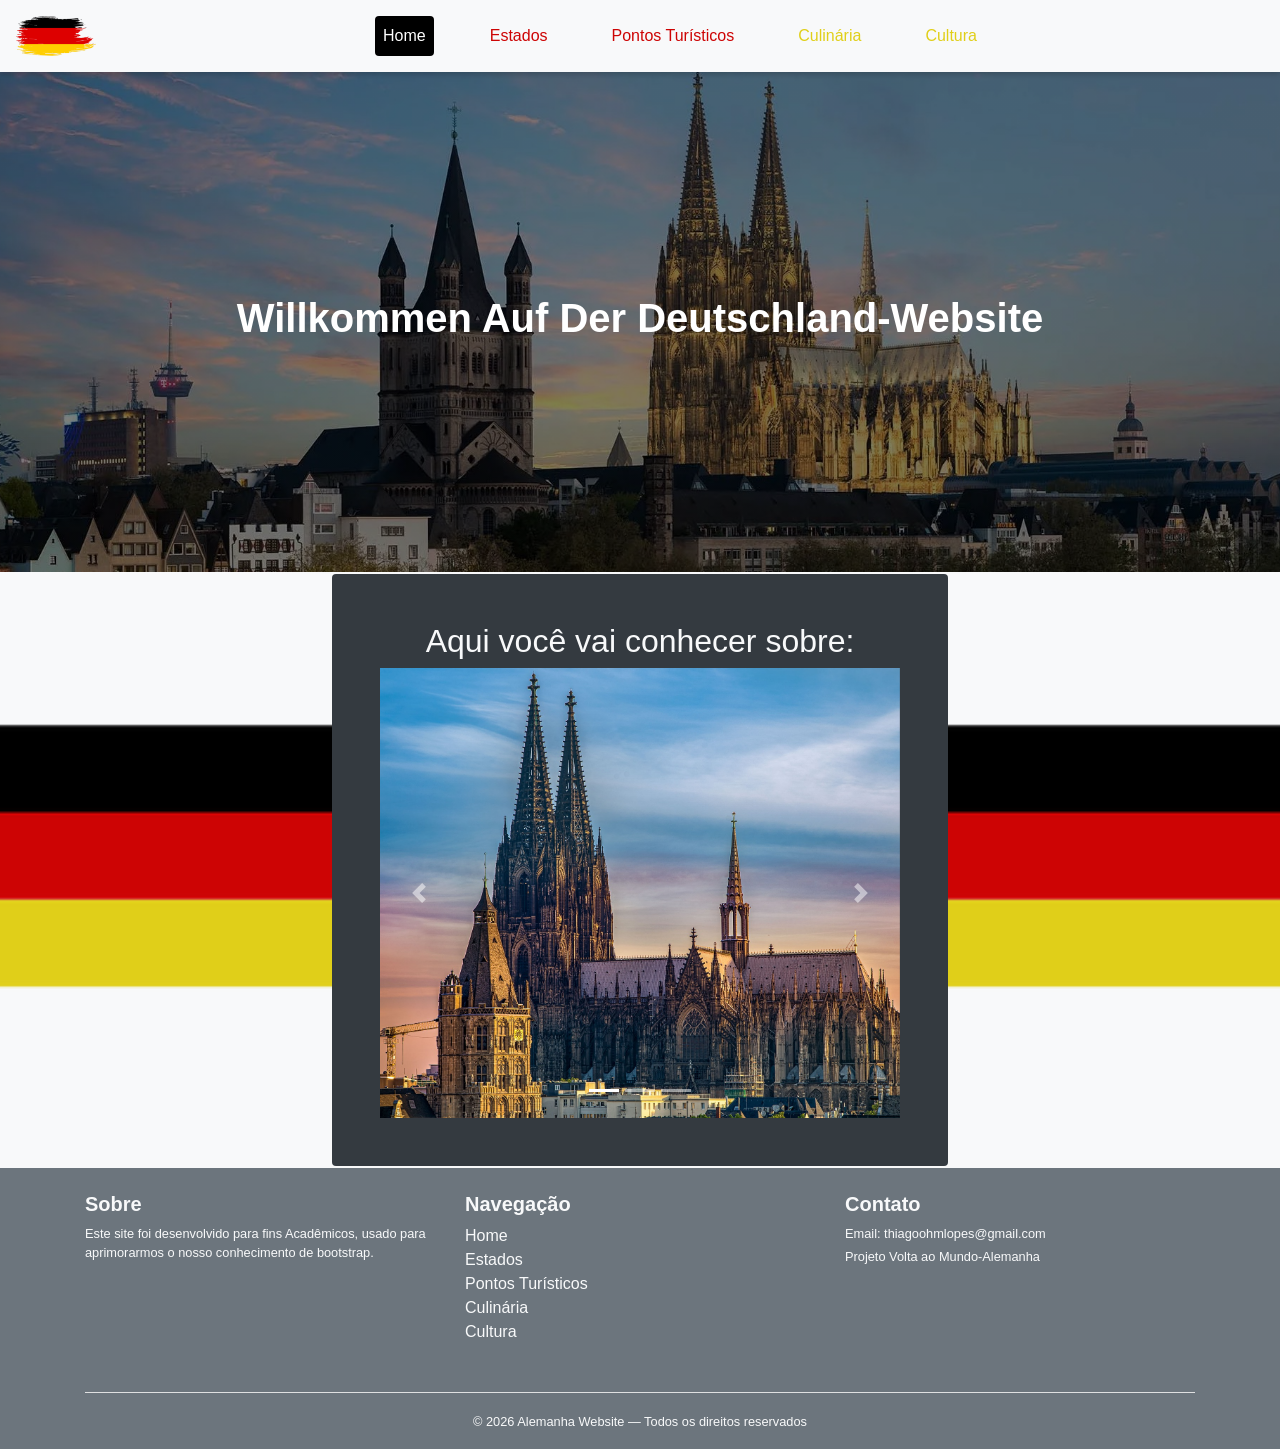
==== index.html @ 4ab3e343 "Mudança no index de secundary para dark" ====
<!DOCTYPE html>
<html lang="pt-br">
    <head>
        <meta charset="UTF-8">
        <meta name="viewport" content="width=device-width, initial-scale=1.0">
        <title>Site Alemanha</title>
        <link rel="icon" href="imagens/icon-alemanha.webp">
        <link rel="stylesheet" href="https://stackpath.bootstrapcdn.com/bootstrap/4.1.3/css/bootstrap.min.css" integrity="sha384-MCw98/SFnGE8fJT3GXwEOngsV7Zt27NXFoaoApmYm81iuXoPkFOJwJ8ERdknLPMO" crossorigin="anonymous">
        <link rel="stylesheet" href="style.css">
    </head>
    <body class="bg-light">
        <nav class="navbar navbar-expand-lg navbar-light bg-light ">
            <img src="imagens/arte-bandeira.png" width="80px" alt="cores alemanaha">
            <button class="navbar-toggler" type="button" data-toggle="collapse" data-target="#navbarTogglerDemo02" aria-controls="navbarTogglerDemo02" aria-expanded="false" aria-label="Toggle navigation">
                <span class="navbar-toggler-icon"></span>
            </button>
            <div class="collapse navbar-collapse " id="navbarTogglerDemo02">
                <ul class="navbar-nav nav-pills text-center mx-auto mt-2 mb-2">
                    <li class="nav-item">
                        <a class="c1 nav-link active mx-4 font-menu" href="index.html">Home</a>
                    </li>
                    <li class="nav-item">
                        <a class="c2 nav-link mx-4 font-menu" href="estados.html">Estados</a>
                    </li>
                    <li class="nav-item">
                        <a class="c2 nav-link mx-4 font-menu" href="turismo.html">Pontos Turísticos</a>
                    </li>
                    <li class="nav-item">
                        <a class="c3 nav-link mx-4 font-menu" href="culinaria.html">Culinária</a>
                    </li>
                    <li class="nav-item">
                        <a class="c3 nav-link mx-4 font-menu" href="cultura.html">Cultura</a>
                    </li>
                </ul>
            </div>
        </nav>
        <div class="bg-alemanha d-flex align-items-center justify-content-center text-white">
            <h1 class="text-capitalize font-weight-bold font-size-1">willkommen auf der deutschland-website</h1>
        </div>
        <div class="bg-bandeira d-flex justify-content-center align-items-center mt-5">
            <div class="p-5 m-5 shadow bg-dark rounded text-light">
                <h2 class="text-center ">Aqui você vai conhecer sobre:</h2>
                <div id="carouselExampleIndicators" class="carousel slide" data-ride="carousel">
                    <ol class="carousel-indicators">
                        <li data-target="#carouselExampleIndicators" data-slide-to="0" class="active"></li>
                        <li data-target="#carouselExampleIndicators" data-slide-to="1"></li>
                        <li data-target="#carouselExampleIndicators" data-slide-to="2"></li>
                    </ol>
                    <div class="carousel-inner">
                        <div class="indexbox carousel-item active">
                            <a href="turismo.html"><img class="d-block w-100" src="imagens/catedral-colonia.jpg" alt="Primeiro Slide"></a>
                        </div>
                    <div class="indexbox carousel-item">
                        <a href="comida.html"><img class="d-block w-100" src="imagens/schnitzel.jpg" alt="Segundo Slide"></a>
                    </div>
                    <div class="indexbox carousel-item">
                        <a href="cultura.html"><img class="d-block w-100" src="imagens/banda-alema.webp" alt="Segundo Slide"></a>
                    </div>
                </div>
                    <a class="carousel-control-prev" href="#carouselExampleIndicators" role="button" data-slide="prev">
                        <span class="carousel-control-prev-icon" aria-hidden="true"></span>
                        <span class="sr-only">Anterior</span>
                    </a>
                    <a class="carousel-control-next" href="#carouselExampleIndicators" role="button" data-slide="next">
                        <span class="carousel-control-next-icon" aria-hidden="true"></span>
                        <span class="sr-only">Próximo</span>
                    </a>
                </div>
            </div>
        </div>
        <footer class="bg-secondary text-light pt-4 mt-5">
            <div class="container">
                <div class="row text-center text-md-left">

                    <div class="col-md-4 mb-3">
                        <h5 class="font-weight-bold">Sobre</h5>
                        <p class="small">Este site foi desenvolvido para fins Acadêmicos, usado para aprimorarmos o nosso conhecimento de bootstrap.</p>
                    </div>

                    <div class="col-md-4 mb-3">
                        <h5 class="font-weight-bold">Navegação</h5>
                        <ul class="list-unstyled">
                            <li><a href="index.html" class="text-light">Home</a></li>
                            <li><a href="estados.html" class="text-light">Estados</a></li>
                            <li><a href="turismo.html" class="text-light">Pontos Turísticos</a></li>
                            <li><a href="culinaria.html" class="text-light">Culinária</a></li>
                            <li><a href="cultura.html" class="text-light">Cultura</a></li>
                        </ul>
                    </div>

                    <div class="col-md-4 mb-3">
                        <h5 class="font-weight-bold">Contato</h5>
                        <p class="small mb-1">Email: thiagoohmlopes@gmail.com</p>
                        <p class="small">Projeto Volta ao Mundo-Alemanha</p>
                    </div>

                </div>

                <hr class="bg-light">

                <div class="text-center pb-3">
                    <small>© 2026 Alemanha Website — Todos os direitos reservados</small>
                </div>
            </div>
        </footer>
    </body>

    <script src="https://code.jquery.com/jquery-3.3.1.slim.min.js" integrity="sha384-q8i/X+965DzO0rT7abK41JStQIAqVgRVzpbzo5smXKp4YfRvH+8abtTE1Pi6jizo" crossorigin="anonymous"></script>
    <script src="https://cdnjs.cloudflare.com/ajax/libs/popper.js/1.14.3/umd/popper.min.js" integrity="sha384-ZMP7rVo3mIykV+2+9J3UJ46jBk0WLaUAdn689aCwoqbBJiSnjAK/l8WvCWPIPm49" crossorigin="anonymous"></script>
    <script src="https://stackpath.bootstrapcdn.com/bootstrap/4.1.3/js/bootstrap.min.js" integrity="sha384-ChfqqxuZUCnJSK3+MXmPNIyE6ZbWh2IMqE241rYiqJxyMiZ6OW/JmZQ5stwEULTy" crossorigin="anonymous"></script>
    </body>
</html>
---- style.css ----
* {
    font-family:Arial, Helvetica, sans-serif
}
/* Nav-Bar */
.navbar {
    box-shadow: 0 2px 6px rgba(0,0,0,0.2);
}
.navbar .nav-link.c1 {
color: #000000;
}
.navbar .nav-link.c1:hover {
color: #404040;
}
.nav-pills .nav-link.c1.active {
    color: white;
    background-color: #000000;
}
.navbar .nav-link.c2 {
    color: #cd0404;
}
.navbar .nav-link.c2:hover {
    color: #a40000;
}
.nav-pills .nav-link.c2.active {
    color: white;
    background-color: #cd0404;
}
.navbar .nav-link.c3 {
    color: #e0cf19;
}
.navbar .nav-link.c3:hover {
    color: #b7a809;
}
.nav-pills .nav-link.c3.active {
    color: white;
    background-color: #decd0a;
}
/* Principal Index */
.bg-alemanha {
    background: linear-gradient(rgba(0,0,0,0.5), rgba(0,0,0,0.5)),
                url('imagens/bem-vindo-alemanha.jpg') center/cover no-repeat;
    height: 500px;
}
.indexbox.carousel-item {
    height: 50vh;
    max-height: 500px;
    width: 520px;
}

.carousel-item img {
    height: 100%;
    object-fit: cover;
}
.bg-bandeira {
    background:url('imagens/bandeira-alemanha.png') center/cover no-repeat;
    height: 500px;
}
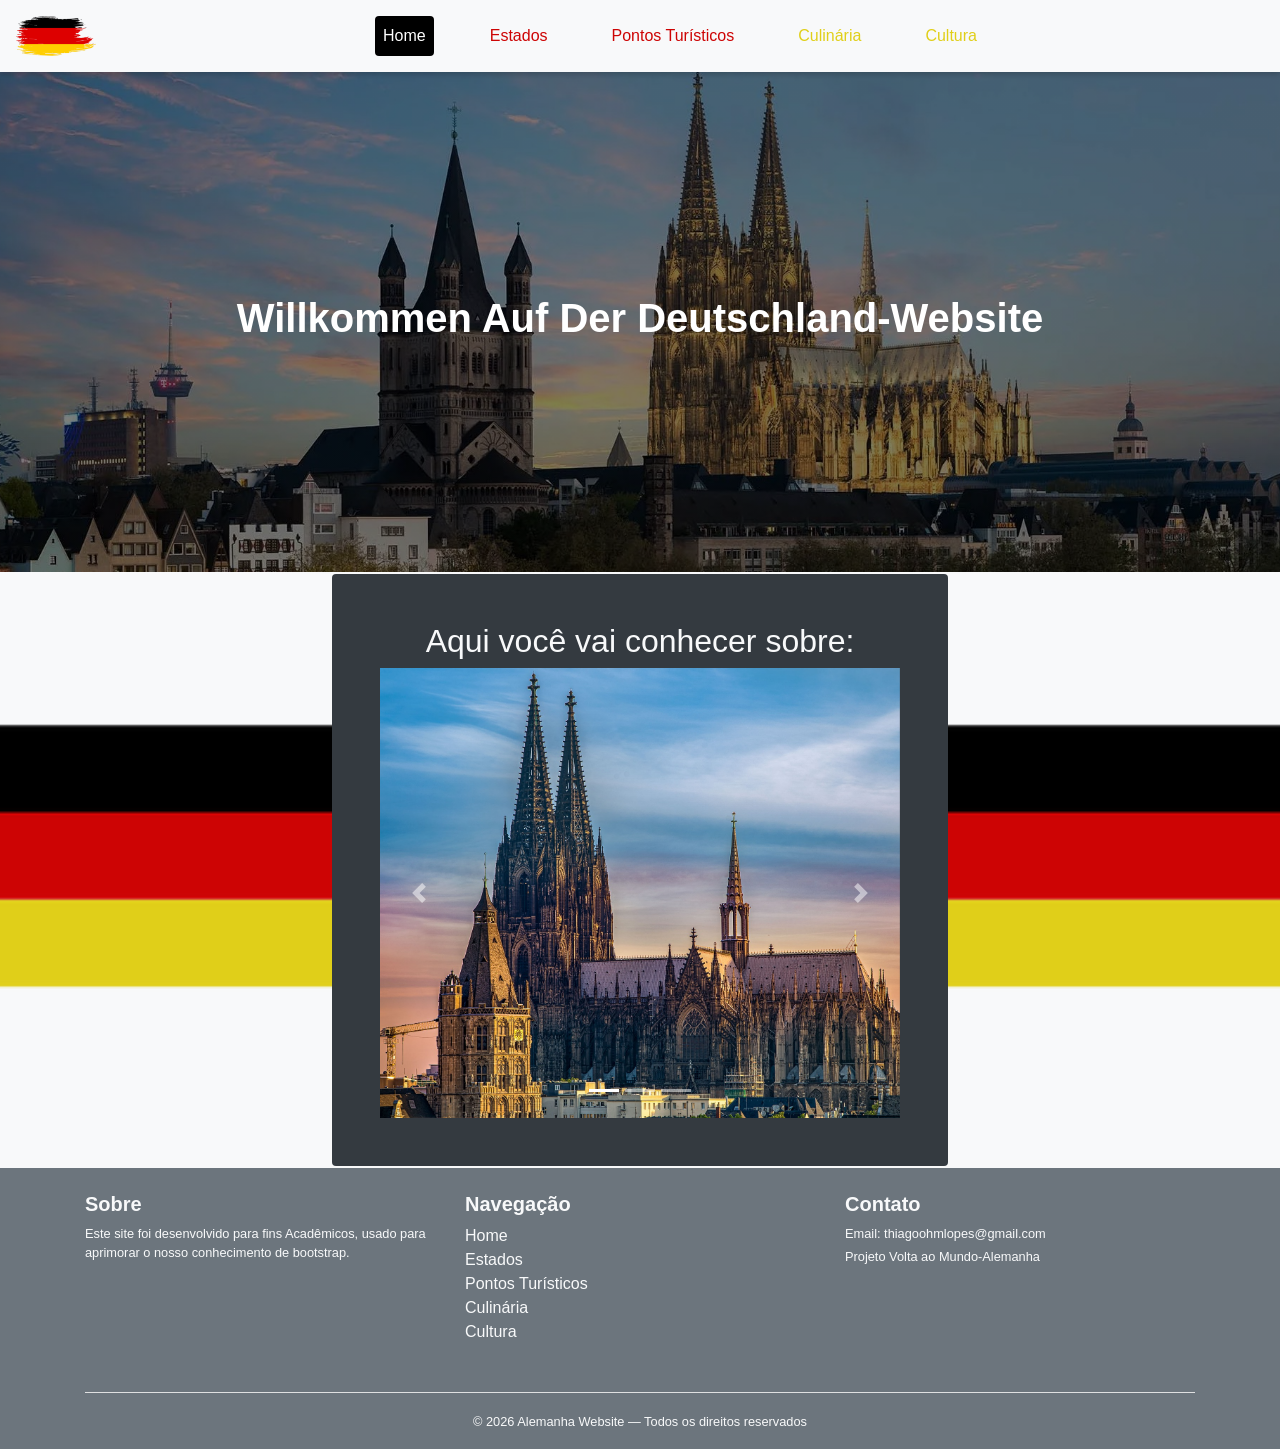
==== commit 3d0e5dc7: "Adicionada a pagina culinaria ao projeto, consertando erros de ortografia em todas as paginas" ====
--- a/index.html
+++ b/index.html
@@ -51,7 +51,7 @@
                             <a href="turismo.html"><img class="d-block w-100" src="imagens/catedral-colonia.jpg" alt="Primeiro Slide"></a>
                         </div>
                     <div class="indexbox carousel-item">
-                        <a href="comida.html"><img class="d-block w-100" src="imagens/schnitzel.jpg" alt="Segundo Slide"></a>
+                        <a href="comida.html"><img class="d-block w-100" src="imagens/pretzel.jpg" alt="Segundo Slide"></a>
                     </div>
                     <div class="indexbox carousel-item">
                         <a href="cultura.html"><img class="d-block w-100" src="imagens/banda-alema.webp" alt="Segundo Slide"></a>
@@ -74,7 +74,7 @@
 
                     <div class="col-md-4 mb-3">
                         <h5 class="font-weight-bold">Sobre</h5>
-                        <p class="small">Este site foi desenvolvido para fins Acadêmicos, usado para aprimorarmos o nosso conhecimento de bootstrap.</p>
+                        <p class="small">Este site foi desenvolvido para fins Acadêmicos, usado para aprimorar o nosso conhecimento de bootstrap.</p>
                     </div>
 
                     <div class="col-md-4 mb-3">
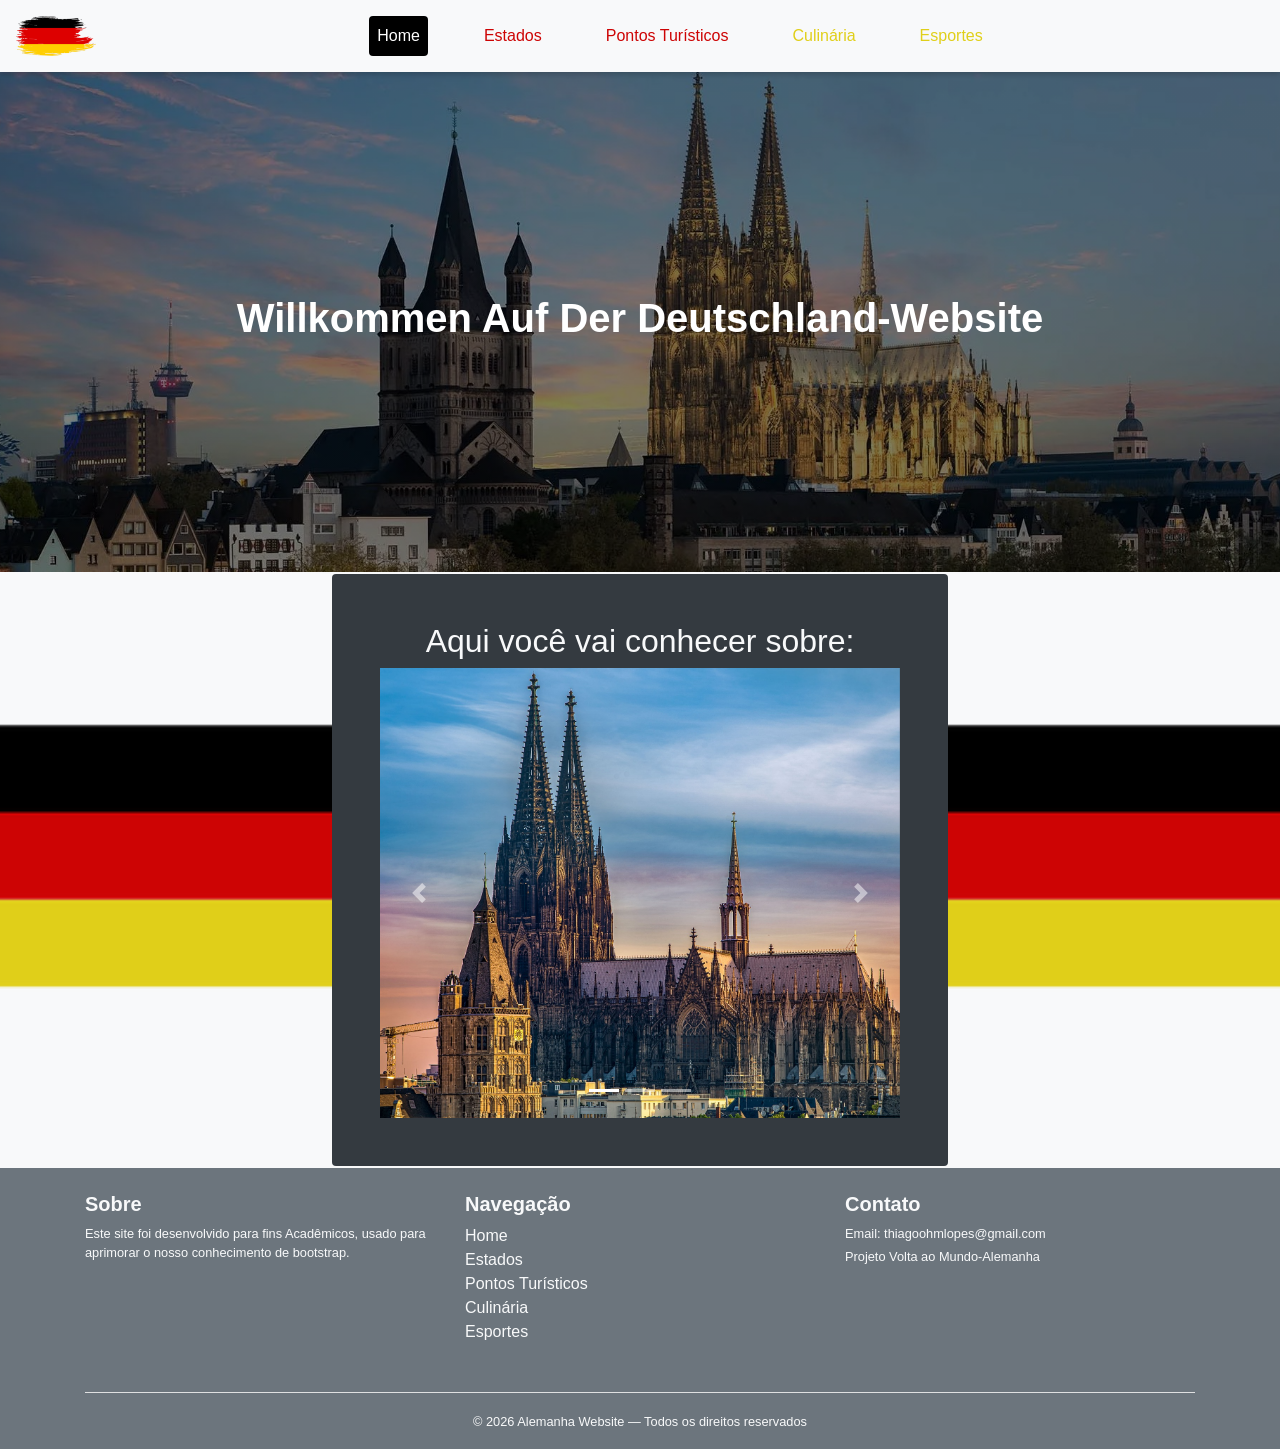
==== commit 6a5f4694: "Atualização da pagina futebol para Esportes" ====
--- a/index.html
+++ b/index.html
@@ -10,7 +10,9 @@
     </head>
     <body class="bg-light">
         <nav class="navbar navbar-expand-lg navbar-light bg-light ">
-            <img src="imagens/arte-bandeira.png" width="80px" alt="cores alemanaha">
+            <a href="index.html">
+                <img src="imagens/arte-bandeira.png" width="80px" alt="cores alemanaha">
+            </a>
             <button class="navbar-toggler" type="button" data-toggle="collapse" data-target="#navbarTogglerDemo02" aria-controls="navbarTogglerDemo02" aria-expanded="false" aria-label="Toggle navigation">
                 <span class="navbar-toggler-icon"></span>
             </button>
@@ -29,12 +31,12 @@
                         <a class="c3 nav-link mx-4 font-menu" href="culinaria.html">Culinária</a>
                     </li>
                     <li class="nav-item">
-                        <a class="c3 nav-link mx-4 font-menu" href="cultura.html">Cultura</a>
+                        <a class="c3 nav-link mx-4 font-menu" href="esportes.html">Esportes</a>
                     </li>
                 </ul>
             </div>
         </nav>
-        <div class="bg-alemanha d-flex align-items-center justify-content-center text-white">
+        <div class="bg-alemanha d-flex align-items-center justify-content-center text-center text-white">
             <h1 class="text-capitalize font-weight-bold font-size-1">willkommen auf der deutschland-website</h1>
         </div>
         <div class="bg-bandeira d-flex justify-content-center align-items-center mt-5">
@@ -84,7 +86,7 @@
                             <li><a href="estados.html" class="text-light">Estados</a></li>
                             <li><a href="turismo.html" class="text-light">Pontos Turísticos</a></li>
                             <li><a href="culinaria.html" class="text-light">Culinária</a></li>
-                            <li><a href="cultura.html" class="text-light">Cultura</a></li>
+                            <li><a href="esportes.html" class="text-light">Esportes</a></li>
                         </ul>
                     </div>
 
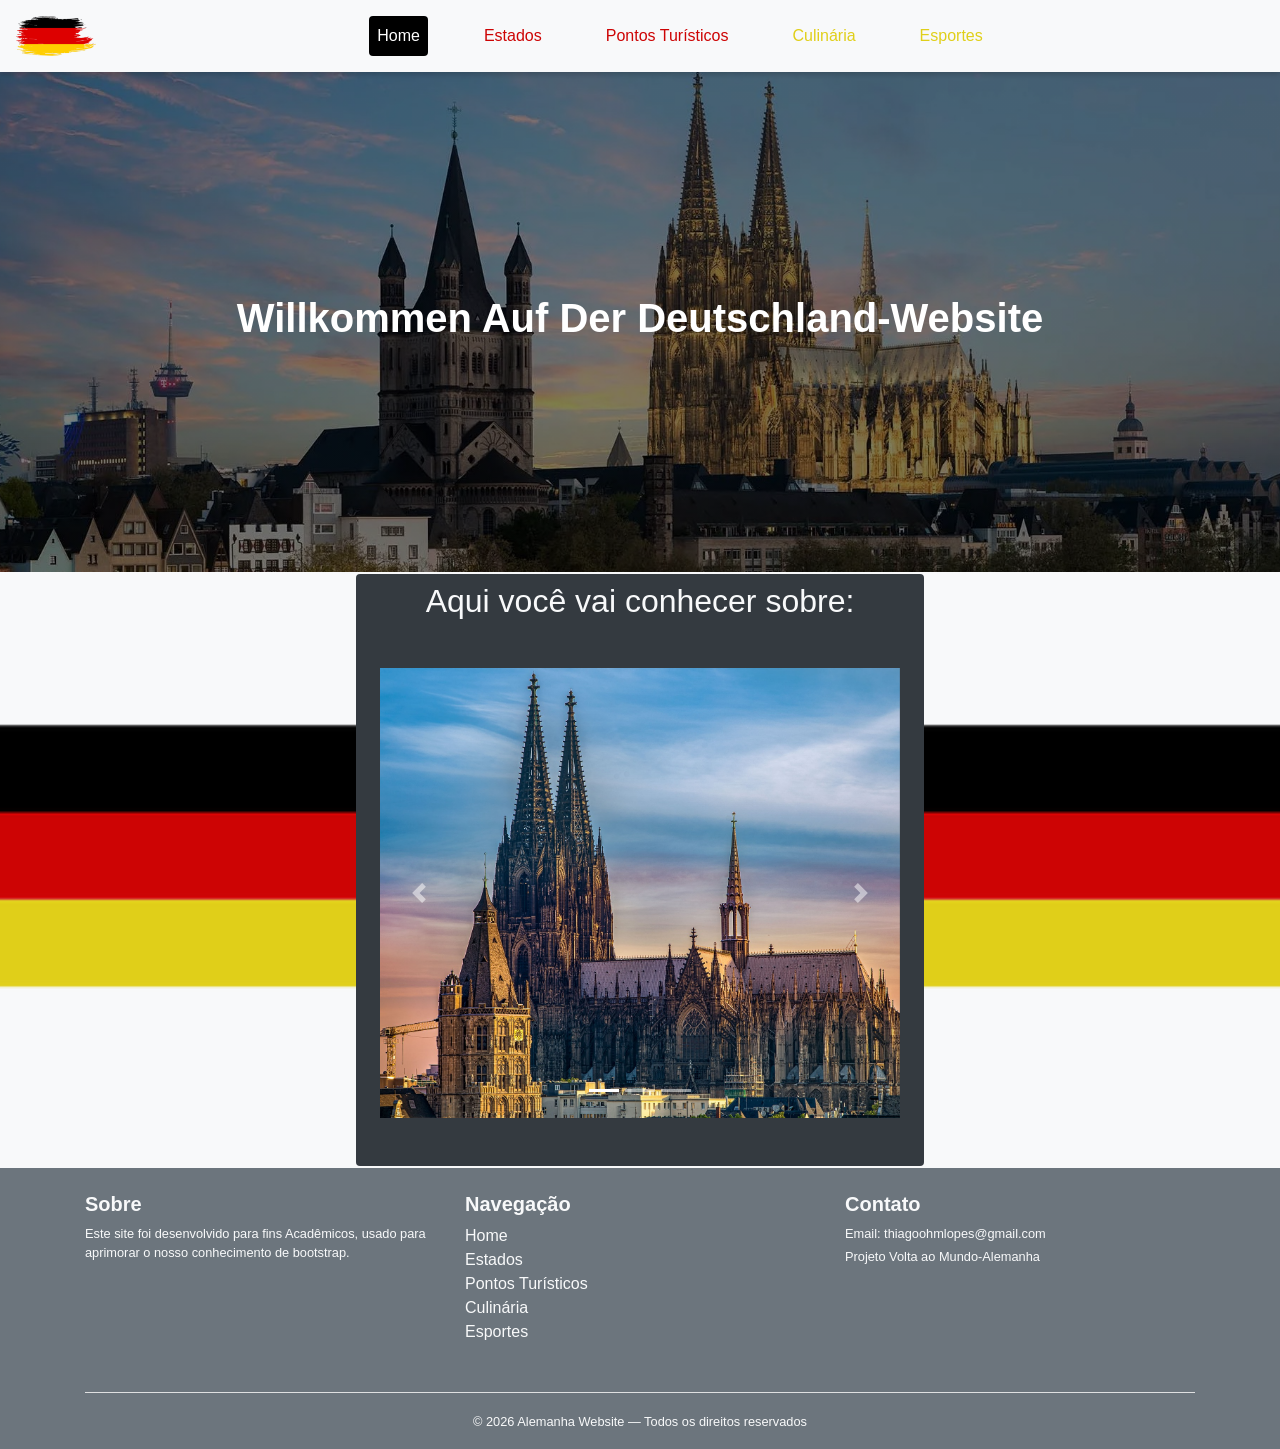
==== commit 5a1b7c02: "Ajuste de responsividade" ====
--- a/index.html
+++ b/index.html
@@ -40,9 +40,9 @@
             <h1 class="text-capitalize font-weight-bold font-size-1">willkommen auf der deutschland-website</h1>
         </div>
         <div class="bg-bandeira d-flex justify-content-center align-items-center mt-5">
-            <div class="p-5 m-5 shadow bg-dark rounded text-light">
-                <h2 class="text-center ">Aqui você vai conhecer sobre:</h2>
-                <div id="carouselExampleIndicators" class="carousel slide" data-ride="carousel">
+            <div class="my-5 shadow bg-dark rounded text-light">
+                <h2 class="text-center mt-2 ">Aqui você vai conhecer sobre:</h2>
+                <div id="carouselExampleIndicators" class="carousel slide my-5 mx-4" data-ride="carousel">
                     <ol class="carousel-indicators">
                         <li data-target="#carouselExampleIndicators" data-slide-to="0" class="active"></li>
                         <li data-target="#carouselExampleIndicators" data-slide-to="1"></li>
@@ -53,10 +53,10 @@
                             <a href="turismo.html"><img class="d-block w-100" src="imagens/catedral-colonia.jpg" alt="Primeiro Slide"></a>
                         </div>
                     <div class="indexbox carousel-item">
-                        <a href="comida.html"><img class="d-block w-100" src="imagens/pretzel.jpg" alt="Segundo Slide"></a>
+                        <a href="culinaria.html"><img class="d-block w-100" src="imagens/pretzel.jpg" alt="Segundo Slide"></a>
                     </div>
                     <div class="indexbox carousel-item">
-                        <a href="cultura.html"><img class="d-block w-100" src="imagens/banda-alema.webp" alt="Segundo Slide"></a>
+                        <a href="esportes.html"><img class="d-block w-100" src="imagens/dosb.png" alt="Segundo Slide"></a>
                     </div>
                 </div>
                     <a class="carousel-control-prev" href="#carouselExampleIndicators" role="button" data-slide="prev">
--- a/style.css
+++ b/style.css
@@ -33,7 +33,7 @@
 }
 .nav-pills .nav-link.c3.active {
     color: white;
-    background-color: #decd0a;
+    background-color: #e0cf19;
 }
 /* Principal Index */
 .bg-alemanha {
@@ -44,7 +44,7 @@
 .indexbox.carousel-item {
     height: 50vh;
     max-height: 500px;
-    width: 520px;
+    max-width: 520px;
 }
 
 .carousel-item img {
@@ -54,4 +54,16 @@
 .bg-bandeira {
     background:url('imagens/bandeira-alemanha.png') center/cover no-repeat;
     height: 500px;
+}
+.fundo1 {
+    color: white;
+    background-color: #000000;
+}
+.fundo2 {
+    color: white;
+    background-color: #a40000;
+}
+.fundo3 {
+    color: white;
+    background-color: #b7a809;
 }
